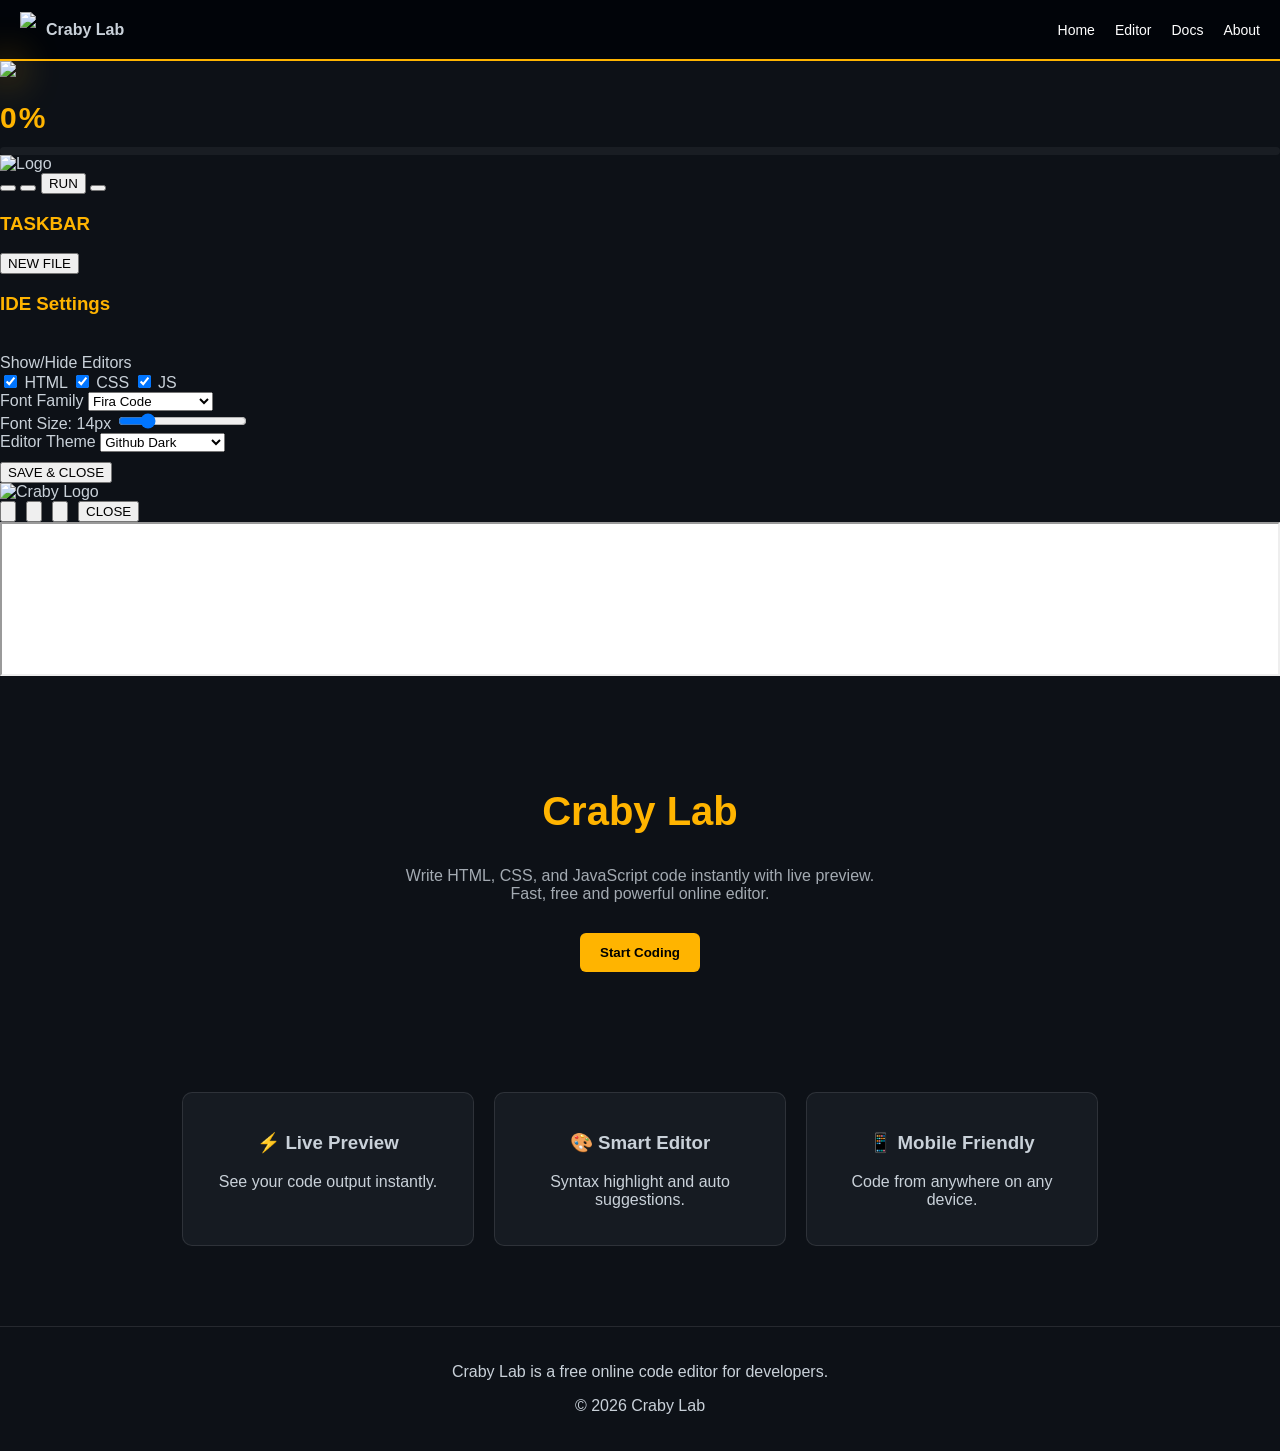
==== index.html @ 6e98ab8b "Update index.html" ====
<!DOCTYPE html>
<html lang="en">
<head>
<meta charset="UTF-8">
<meta name="viewport" content="width=device-width, initial-scale=1.0">

<title>Craby Lab - Online Code Editor</title>

<!-- Favicon -->
<link rel="icon" type="image/png" sizes="32x32" href="/favicon-32.png">
<link rel="icon" type="image/png" sizes="16x16" href="/favicon-16.png">
<link rel="apple-touch-icon" sizes="180x180" href="/apple-touch-icon.png">
<link href="style.css">
  <link src="style.css">
<style>
:root{
  --bg:#0d1117;
  --panel:#161b22;
  --accent:#ffb400;
  --text:#c9d1d9;
}

body{
  margin:0;
  font-family: Arial, sans-serif;
  background:var(--bg);
  color:var(--text);
}

/* TOPBAR */
.topbar{
  display:flex;
  justify-content:space-between;
  align-items:center;
  padding:12px 20px;
  background:#010409;
  border-bottom:2px solid var(--accent);
}

.logo{
  display:flex;
  align-items:center;
  gap:10px;
}

.logo img{
  height:35px;
}

.nav{
  display:flex;
  gap:20px;
}

.nav a{
  color:white;
  text-decoration:none;
  font-size:14px;
}

.nav a:hover{
  color:var(--accent);
}

/* HERO */
.hero{
  text-align:center;
  padding:80px 20px;
}

.hero h1{
  font-size:40px;
  color:var(--accent);
}

.hero p{
  max-width:500px;
  margin:10px auto;
  opacity:0.8;
}

.btn{
  margin-top:20px;
  padding:12px 20px;
  background:var(--accent);
  border:none;
  border-radius:6px;
  cursor:pointer;
  font-weight:bold;
}

.btn:hover{
  background:white;
}

/* FEATURES */
.features{
  display:flex;
  flex-wrap:wrap;
  justify-content:center;
  gap:20px;
  padding:40px 20px;
}

.card{
  background:var(--panel);
  padding:20px;
  border-radius:10px;
  width:250px;
  text-align:center;
  border:1px solid rgba(255,255,255,0.1);
}

/* FOOTER */
.footer{
  text-align:center;
  padding:20px;
  border-top:1px solid rgba(255,255,255,0.1);
  margin-top:40px;
}
</style>
</head>

<body>

<!-- TOPBAR -->
<div class="topbar">
  <div class="logo">
    <img src="https://i.ibb.co/4wn3rb7Y/1000176075-removebg-preview.png">
    <b>Craby Lab</b>
  </div>

  <div class="nav">
    <a href="#">Home</a>
    <a href="editor.html">Editor</a>
    <a href="#">Docs</a>
    <a href="#">About</a>
  </div>
</div>
 <div class="321">
  
<img src="Logo.png"
style="
width:110px;
height:auto;
margin-bottom:20px;
filter:drop-shadow(0 0 20px var(--accent));
animation:premiumFloat 2s ease-in-out infinite;
">

<div style="
font-size:30px;
font-weight:900;
color:var(--accent);
font-family:'Plus Jakarta Sans',sans-serif;
margin-bottom:12px;
letter-spacing:2px;
transform:scale(1);
animation:pctPop 1s ease;
">
<span id="load-val">0</span>%
</div>

<div style="
width:100%;
height:8px;
background:rgba(255,255,255,0.05);
border-radius:20px;
overflow:hidden;
border:1px solid var(--border);
">

<div id="bar-fill"
style="
height:100%;
width:0%;
background:linear-gradient(90deg,var(--accent),#00eaff,var(--accent));
background-size:200% 100%;
box-shadow:0 0 20px var(--accent);
transition:width 0.4s cubic-bezier(0.175,0.885,0.32,1.275);
">
</div>

</div>
</div>
</div>
    <noscript><iframe src="https://www.googletagmanager.com/ns.html?id=GTM-TTVQBL6S"
    height="0" width="0" style="display:none;visibility:hidden"></iframe></noscript>
    <header>
    <div class="logo-container">
        <img src="https://i.ibb.co/4wn3rb7Y/1000176075-removebg-preview.png" alt="Logo">
    </div>
    <div class="header-actions">
        <button class="icon-btn" onclick="beautifyCode()" title="Format Code"><i class="fas fa-magic"></i></button>
        <button class="icon-btn" onclick="exportCode()" title="Download Project"><i class="fas fa-download"></i></button>
        <button id="run-btn" class="icon-btn run-btn" onclick="runCode()"><i class="fas fa-play"></i> RUN</button>
        <button class="icon-btn" onclick="toggleSettings()" title="Settings"><i class="fas fa-sliders-h"></i></button>
    </div>
</header>

<div id="shutter-trigger" onclick="toggleShutter()">
    <i class="fas fa-chevron-right"></i>
</div>

<main class="main-container">
    <div id="editor-grid" class="editor-grid"></div>
</main>

<div id="shutter" class="shutter">
    <div class="shutter-header">
        <h3 style="color: var(--accent);">TASKBAR</h3>
         <div id="taskbar-files"></div>
        <i class="fas fa-times" onclick="toggleShutter()" style="cursor: pointer; color: white;"></i>
    </div>
    <div class="shutter-list">
        <button class="add-btn" onclick="addNewFilePrompt()"><i class="fas fa-plus"></i> NEW FILE</button>
        <div id="shutter-file-list"></div>
    </div>
</div>

<div id="settingsPanel" class="settings-panel">
    <div style="display: flex; justify-content: space-between; align-items: center; margin-bottom: 20px;">
        <h3 style="color: var(--accent);">IDE Settings</h3>
        <i class="fas fa-times" onclick="toggleSettings()" style="cursor: pointer; color: #ff4d4d;"></i>
    </div>

    <div class="s-group">
        <label>Show/Hide Editors</label>
        <div class="checkbox-group">
            <label><input type="checkbox" id="chk-html" checked onchange="updateVisibility()"> HTML</label>
            <label><input type="checkbox" id="chk-css" checked onchange="updateVisibility()"> CSS</label>
            <label><input type="checkbox" id="chk-js" checked onchange="updateVisibility()"> JS</label>
        </div>
    </div>

    <div class="s-group">
        <label>Font Family</label>
        <select id="font-family-sel" onchange="updateThemeAndFont()">
            <option value="'Fira Code', monospace">Fira Code</option>
            <option value="'JetBrains Mono', monospace">JetBrains Mono</option>
            <option value="'Source Code Pro', monospace">Source Code Pro</option>
            <option value="'Roboto Mono', monospace">Roboto Mono</option>
            <option value="'Ubuntu Mono', monospace">Ubuntu Mono</option>
            <option value="'Courier New', monospace">Courier New</option>
        </select>
    </div>

    <div class="s-group">
        <label>Font Size: <span id="font-size-val">14px</span></label>
        <input type="range" id="font-size-range" min="5" max="50" value="14" oninput="updateFontSize(this.value)">
    </div>

    <div class="s-group">
        <label>Editor Theme</label>
        <select id="theme-sel" onchange="updateThemeAndFont()">
            <option value="dark">Github Dark</option>
            <option value="monokai">Monokai Pro</option>
            <option value="dracula">Dracula</option>
            <option value="cyberpunk">Cyberpunk Neon</option>
            <option value="matrix">Matrix Green</option>
            <option value="nord">Nordic Blue</option>
            <option value="midnight">Midnight Deep</option>
            <option value="solarized">Solarized Dark</option>
            <option value="oceanic">Oceanic Blue</option>
            <option value="evergreen">Evergreen Forest</option>
            <option value="midnight_purple">Midnight Purple</option>
            <option value="light">Simple Light</option>
        </select>
    </div>

    <button class="add-btn" onclick="toggleSettings()" style="margin-top: 10px;">SAVE & CLOSE</button>
</div>

<div id="preview-overlay" class="preview-overlay">
    <div class="overlay-header">
        <div class="logo-container">
            <img src="https://i.ibb.co/4wn3rb7Y/1000176075-removebg-preview.png" alt="Craby Logo" height="30">
        </div>
    <div style="display: flex; gap: 10px;">
    <button class="icon-btn" onclick="refreshPreview()"><i class="fas fa-sync-alt"></i></button>
    
    <button class="icon-btn" onclick="setPreviewSize('100%')"><i class="fas fa-desktop"></i></button>
    <button class="icon-btn" onclick="setPreviewSize('375px')"><i class="fas fa-mobile-alt"></i></button>
    <button onclick="closePreview()" class="icon-btn">CLOSE</button>
</div>
  </div>
    <div id="preview-body" style="flex:1; display:flex; justify-content:center; align-items:center; background:#1e1e1e;">
        <iframe id="output-frame" style="width:100%; height:100%; background:white; transition: 0.3s ease;"></iframe>
    </div>
</div>
<script src="1.js"></script>
 </div>

<!-- HERO -->
<section class="hero">
  <h1>Craby Lab</h1>
  <p>Write HTML, CSS, and JavaScript code instantly with live preview. Fast, free and powerful online editor.</p>
  
  <button class="btn" onclick="openEditor()">Start Coding</button>
</section>

<!-- FEATURES -->
<section class="features">
  <div class="card">
    <h3>⚡ Live Preview</h3>
    <p>See your code output instantly.</p>
  </div>

  <div class="card">
    <h3>🎨 Smart Editor</h3>
    <p>Syntax highlight and auto suggestions.</p>
  </div>

  <div class="card">
    <h3>📱 Mobile Friendly</h3>
    <p>Code from anywhere on any device.</p>
  </div>
</section>

<!-- FOOTER -->
<div class="footer">
  <p>Craby Lab is a free online code editor for developers.</p>
  <p>© 2026 Craby Lab</p>
</div>

<script>
function openEditor(){
  window.location.href = "editor.html";
}
</script>

</body>
</html>
---- style.css ----
/* --- 1. CORE LAYOUT --- */
:root {
    --bg-main: #0d1117;
    --bg-panel: #161b22;
    --bg-header: #010409;
    --accent: #ffb400;
    --text-primary: #c9d1d9;
    --border: rgba(255, 255, 255, 0.1);
    --window-header-bg: #21262d;
}


body {
    background: var(--bg-main);
    color: var(--text-primary);
    font-family: 'Plus Jakarta Sans', sans-serif;
    height: 100vh;
    display: flex;
    flex-direction: column;
    overflow: hidden; 
}

/* --- 2. HEADER: FIXED --- */
header {
    height: 60px;
    background: var(--bg-header);
    display: flex;
    justify-content: space-between;
    align-items: center;
    padding: 0 15px;
    border-bottom: 2px solid var(--accent);
    position: sticky; 
    top: 0;
    z-index: 3000; 
}

logo-container { display: flex; align-items: center; gap: 10px; }
.logo-container img { height: 35px; width: auto; }
.logo-text { color: var(--accent); font-weight: 800; font-size: 1.2rem; letter-spacing: 1px; }

.header-actions { display: flex; gap: 10px; align-items: center; }

/* Header Buttons Size Fix */
.icon-btn {
    background: var(--bg-panel);
    border: 1px solid var(--border);
    color: white;
    padding: 8px 14px; /* Balanced size */
    border-radius: 6px;
    cursor: pointer;
    font-size: 14px;
    transition: 0.2s;
    display: flex;
    align-items: center;
    gap: 8px;
}

.icon-btn:hover { background: #1c2128; border-color: var(--accent); }
.icon-btn i { color: var(--accent); }

.run-btn {
    background: rgba(255, 180, 0, 0.1) !important;
    border: 1px solid var(--accent) !important;
    color: var(--accent) !important;
    font-weight: 800;
}

.run-btn:hover { background: var(--accent) !important; color: #000 !important; }

/* --- 3. SMART EDITOR AREA --- */
.main-container {
    flex: 1;
    display: flex;
    flex-direction: column;
    overflow: hidden; 
    padding: 10px;
}

.editor-grid {
    display: flex;
    flex-direction: column;
    height: 100%; 
    gap: 10px;
}

/* --- 4. WINDOW BOX & TEXTAREA --- */
.window-frame {
    background: var(--bg-panel);
    border: 1px solid var(--border);
    border-radius: 8px;
    display: flex;
    flex-direction: column;
    flex: 1; 
    min-height: 40px; 
    overflow: hidden;
    transition: flex 0.3s ease;
}

.window-frame.fullscreen {
    position: fixed;
    top: 60px;
    left: 0;
    width: 100%;
    height: calc(100% - 60px);
    z-index: 500;
}

.window-header {
    background: var(--window-header-bg);
    padding: 8px 15px;
    display: flex;
    justify-content: space-between;
    align-items: center;
    border-bottom: 1px solid var(--border);
    flex-shrink: 0;
}

.window-title { font-size: 11px; font-weight: 800; color: var(--accent); text-transform: uppercase; }

.window-controls { display: flex; gap: 12px; }
.window-controls i { cursor: pointer; font-size: 12px; color: var(--accent); opacity: 0.7; transition: 0.2s; }
.window-controls i:hover { opacity: 1; transform: scale(1.1); }

.window-body { flex: 1; display: flex; }

/* --- SYNTAX GLOW COLORS --- */

.tag { 
    color: #ff7b72; 
    text-shadow: 0 0 8px rgba(255, 123, 114, 0.5); 
    font-weight: bold;
}

.attr { 
    color: #79c0ff; 
    text-shadow: 0 0 8px rgba(121, 192, 255, 0.5); 
}

.keyword { 
    color: #d2a8ff; 
    text-shadow: 0 0 10px rgba(210, 168, 255, 0.6); 
    font-weight: bold;
}

.string { 
    color: #a5d6ff; 
    text-shadow: 0 0 5px rgba(165, 214, 255, 0.4); 
}

.number { 
    color: #f0883e; 
    text-shadow: 0 0 8px rgba(240, 136, 62, 0.5); 
}

/* --- TEXTAREA OVERLAY FOR GLOW --- */
.highlight-layer {
    position: absolute;
    top: 0;
    left: 0;
    width: 100%;
    height: 100%;
    padding: 12px; /* textarea च्या padding शी मॅच करा */
    pointer-events: none; /* क्लिक textarea वर व्हावे म्हणून */
    white-space: pre;
    font-family: 'Fira Code', monospace;
    font-size: 14px;
    line-height: 1.5;
    overflow: hidden;
    z-index: 1;
}

.input-layer {
    position: relative;
    z-index: 2;
    color: transparent !important; /* ओरिजिनल टेक्स्ट लपवण्यासाठी */
    caret-color: #ffb400; /* फक्त कर्सर दिसेल */
    background: transparent !important;
}
textarea {
    flex: 1;
    width: 100%;
    background: rgba(255, 255, 255, 0.03);
    backdrop-filter: blur(5px);
    -webkit-backdrop-filter: blur(5px);
    border: none;
    color: #9cdcfe;
    padding: 12px;
    font-family: 'Fira Code', monospace;
    font-size: 14px;
    line-height: 1.5;
    outline: none;
    resize: none;
    white-space: pre;
    overflow: auto;
    text-shadow: 0 0 8px rgba(156, 221, 254, 0.4);
    transition: all 0.3s ease;
}

textarea:focus {
    background: rgba(255, 255, 255, 0.05);
    text-shadow: 0 0 12px rgba(156, 221, 254, 0.6);
}

/* --- 5. SHUTTER (LEFT SLIDER) --- */
#shutter-trigger {
    position: fixed;
    left: 0;
    top: 50%;
    transform: translateY(-50%);
    background: var(--accent);
    color: #000;
    padding: 15px 8px;
    border-radius: 0 8px 8px 0;
    z-index: 2500; 
    cursor: pointer;
    transition: left 0.3s ease;
}

.shutter.open { left: 0; }

.shutter-header {
    display: flex; 
    justify-content: space-between; 
    align-items: center;
    padding: 15px; 
    border-bottom: 1px solid var(--border);
}

.shutter-list { padding: 15px; }

.add-btn {
    width: 100%; 
    padding: 12px; 
    background: var(--accent); 
    border: none; 
    border-radius: 6px; 
    font-weight: bold; 
    cursor: pointer;
    margin-bottom: 15px;
}

/* --- 6. SETTINGS PANEL (RIGHT SLIDER) --- */

.settings-panel.open { right: 0; }

.s-group { margin-bottom: 20px; }
.s-group label { display: block; font-size: 11px; color: #8b949e; margin-bottom: 8px; font-weight: bold; text-transform: uppercase; }
.s-group select, .s-group input {
    width: 100%;
    background: #0d1117;
    border: 1px solid var(--border);
    color: white;
    padding: 10px;
    border-radius: 6px;
    outline: none;
}
.checkbox-group { display: flex; gap: 15px; }
.checkbox-group label { display: flex; align-items: center; gap: 6px; font-size: 13px; cursor: pointer; }

/* --- 7. PREVIEW OVERLAY --- */
.preview-overlay {
    position: fixed;
    inset: 0;
    background: #fff;
    z-index: 9999;
    display: none;
    flex-direction: column;
}

.overlay-header {
    height: 60px;
    background: var(--bg-panel);
    display: flex;
    justify-content: space-between;
    align-items: center;
    padding: 0 20px;
    border-bottom: 1px solid var(--border);
}
/* --- SHUTTER (LEFT SLIDER) - MODERN TRANSPARENT --- */
.shutter {
    position: fixed;
    left: -320px;
    top: 0;
    width: 300px;
    height: 100%;
    /* Glass Effect: Background with Blur */
    background: rgba(22, 27, 34, 0.7); 
    backdrop-filter: blur(2px); 
    -webkit-backdrop-filter: blur(2px);
    border-right: 1.5px solid var(--accent);
    transition: left 0.4s cubic-bezier(0.4, 0, 0.2, 1);
    z-index: 4000; 
    padding: 0;
    box-shadow: 10px 0 30px rgba(0, 0, 0, 0.5);
}

.shutter.open { 
    left: 0; 
}

/* --- SETTINGS PANEL (RIGHT SLIDER) - MODERN TRANSPARENT --- */
.settings-panel {
    position: fixed;
    right: -320px;
    top: 0;
    width: 300px;
    height: 100%;
    /* Glass Effect: Background with Blur */
    background: rgba(22, 27, 34, 0.7); 
    backdrop-filter: blur(2px);
    -webkit-backdrop-filter: blur(2px);
    border-left: 1.5px solid var(--accent);
    transition: right 0.4s cubic-bezier(0.4, 0, 0.2, 1);
    z-index: 4000; 
    padding: 20px;
    box-shadow: -10px 0 30px rgba(0, 0, 0, 0.5);
}

.settings-panel.open { 
    right: 0; 
}

/* --- SHUTTER TRIGGER BUTTON (UPGRADED) --- */
#shutter-trigger {
    position: fixed;
    left: 0;
    top: 50%;
    transform: translateY(-50%);
    background: var(--accent);
    color: #000;
    padding: 15px 10px;
    border-radius: 0 10px 10px 0;
    z-index: 2500; 
    cursor: pointer;
    box-shadow: 2px 0 10px rgba(255, 180, 0, 0.3);
    transition: all 0.3s ease;
}

#shutter-trigger:hover {
    padding-left: 15px;
    background: #fff;
}

#output-frame { flex: 1; border: none; width: 100%; background: white; }

/* Suggestion Box Fix */
#suggestion-box {
    position: absolute;
    z-index: 5000;
    background: #1c2128;
    border: 1px solid var(--accent);
    border-radius: 4px;
    box-shadow: 0 4px 15px rgba(0,0,0,0.5);
    }
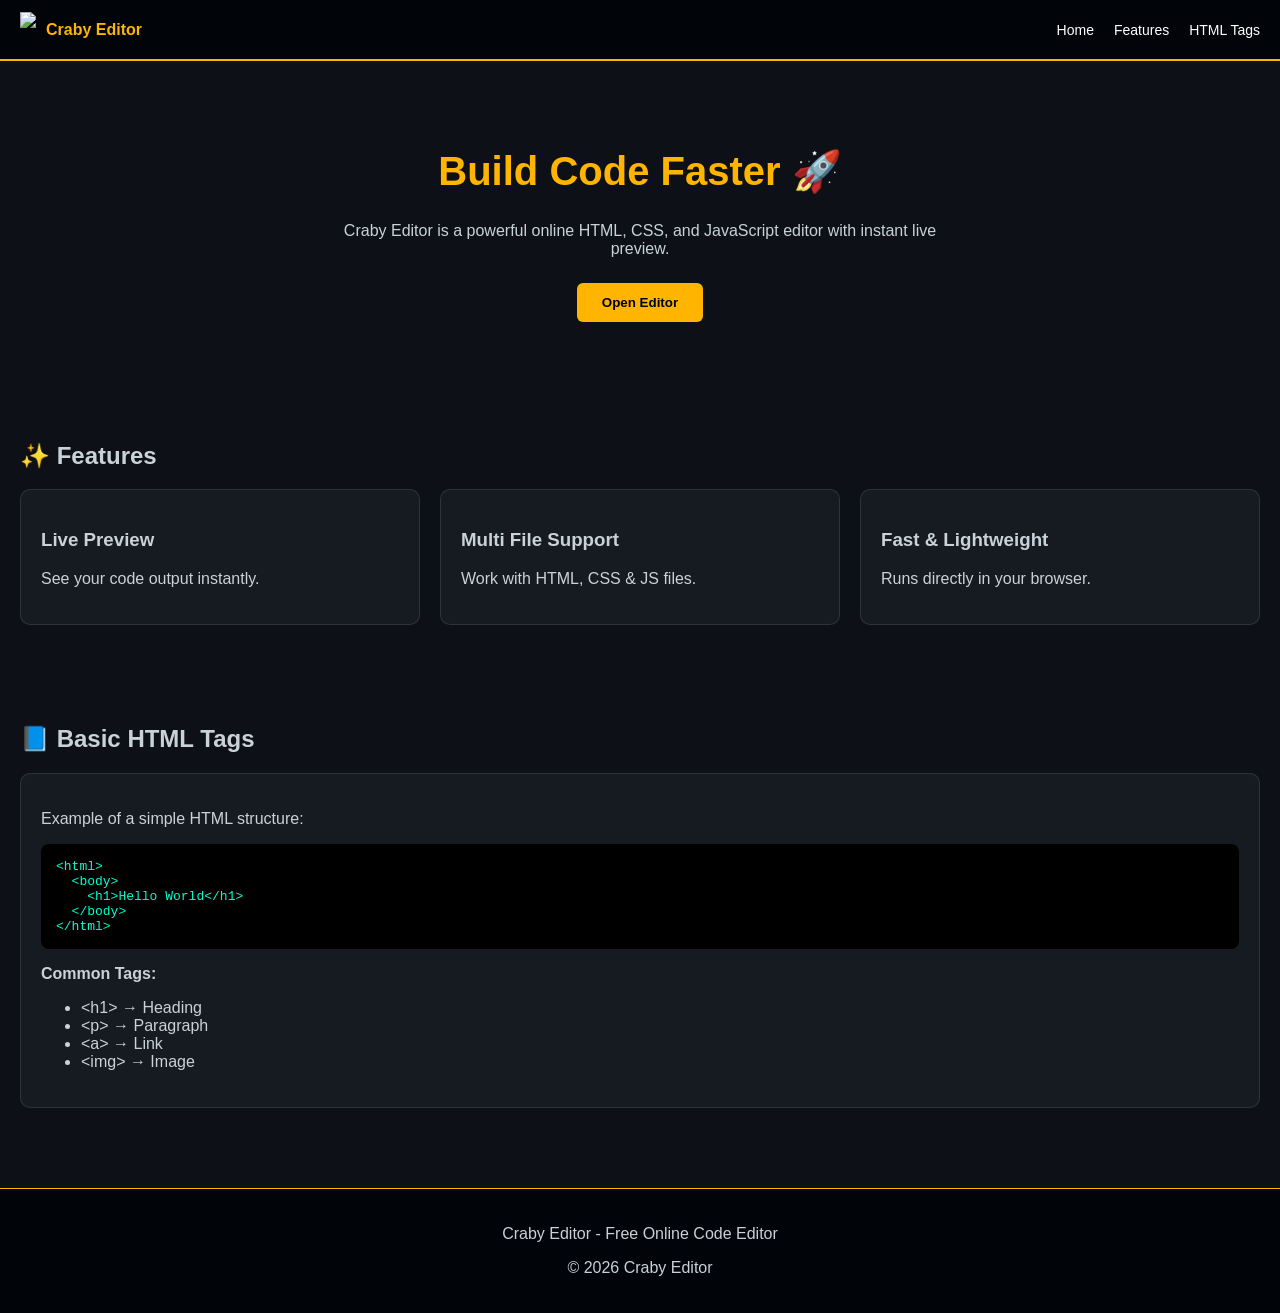
==== commit bed5d83f: "Update index.html" ====
--- a/index.html
+++ b/index.html
@@ -4,119 +4,130 @@
 <meta charset="UTF-8">
 <meta name="viewport" content="width=device-width, initial-scale=1.0">
 
-<title>Craby Lab - Online Code Editor</title>
+<title>Craby Editor - Free Online HTML Editor</title>
+
+<meta name="description" content="Craby Editor is a powerful free online HTML, CSS, and JavaScript editor with live preview.">
 
 <!-- Favicon -->
 <link rel="icon" type="image/png" sizes="32x32" href="/favicon-32.png">
 <link rel="icon" type="image/png" sizes="16x16" href="/favicon-16.png">
 <link rel="apple-touch-icon" sizes="180x180" href="/apple-touch-icon.png">
-<link href="style.css">
-  <link src="style.css">
+<link rel="manifest" href="/site.webmanifest">
+
 <style>
 :root{
-  --bg:#0d1117;
-  --panel:#161b22;
-  --accent:#ffb400;
-  --text:#c9d1d9;
+    --bg:#0d1117;
+    --panel:#161b22;
+    --accent:#ffb400;
+    --text:#c9d1d9;
 }
 
 body{
-  margin:0;
-  font-family: Arial, sans-serif;
-  background:var(--bg);
-  color:var(--text);
+    margin:0;
+    font-family:sans-serif;
+    background:var(--bg);
+    color:var(--text);
 }
 
 /* TOPBAR */
 .topbar{
-  display:flex;
-  justify-content:space-between;
-  align-items:center;
-  padding:12px 20px;
-  background:#010409;
-  border-bottom:2px solid var(--accent);
+    display:flex;
+    justify-content:space-between;
+    align-items:center;
+    padding:12px 20px;
+    background:#010409;
+    border-bottom:2px solid var(--accent);
 }
 
 .logo{
-  display:flex;
-  align-items:center;
-  gap:10px;
+    display:flex;
+    align-items:center;
+    gap:10px;
 }
 
 .logo img{
-  height:35px;
+    height:35px;
+}
+
+.logo span{
+    color:var(--accent);
+    font-weight:bold;
 }
 
 .nav{
-  display:flex;
-  gap:20px;
+    display:flex;
+    gap:20px;
 }
 
 .nav a{
-  color:white;
-  text-decoration:none;
-  font-size:14px;
-}
-
-.nav a:hover{
-  color:var(--accent);
+    color:white;
+    text-decoration:none;
+    font-size:14px;
 }
 
 /* HERO */
 .hero{
-  text-align:center;
-  padding:80px 20px;
+    text-align:center;
+    padding:60px 20px;
 }
 
 .hero h1{
-  font-size:40px;
-  color:var(--accent);
+    font-size:40px;
+    color:var(--accent);
 }
 
 .hero p{
-  max-width:500px;
-  margin:10px auto;
-  opacity:0.8;
+    max-width:600px;
+    margin:auto;
+    margin-top:10px;
 }
 
 .btn{
-  margin-top:20px;
-  padding:12px 20px;
-  background:var(--accent);
-  border:none;
-  border-radius:6px;
-  cursor:pointer;
-  font-weight:bold;
-}
-
-.btn:hover{
-  background:white;
-}
-
-/* FEATURES */
-.features{
-  display:flex;
-  flex-wrap:wrap;
-  justify-content:center;
-  gap:20px;
-  padding:40px 20px;
+    margin-top:25px;
+    padding:12px 25px;
+    background:var(--accent);
+    color:black;
+    border:none;
+    border-radius:6px;
+    cursor:pointer;
+    font-weight:bold;
+}
+
+/* INFO SECTION */
+.section{
+    padding:40px 20px;
+}
+
+.cards{
+    display:grid;
+    grid-template-columns:repeat(auto-fit,minmax(250px,1fr));
+    gap:20px;
 }
 
 .card{
-  background:var(--panel);
-  padding:20px;
-  border-radius:10px;
-  width:250px;
-  text-align:center;
-  border:1px solid rgba(255,255,255,0.1);
+    background:var(--panel);
+    padding:20px;
+    border-radius:10px;
+    border:1px solid rgba(255,255,255,0.1);
+}
+
+/* TAG BOX */
+.code-box{
+    background:black;
+    padding:15px;
+    border-radius:8px;
+    color:#00ffcc;
+    font-family:monospace;
+    margin-top:10px;
 }
 
 /* FOOTER */
 .footer{
-  text-align:center;
-  padding:20px;
-  border-top:1px solid rgba(255,255,255,0.1);
-  margin-top:40px;
+    text-align:center;
+    padding:20px;
+    background:#010409;
+    border-top:1px solid var(--accent);
+    margin-top:40px;
 }
 </style>
 </head>
@@ -125,209 +136,83 @@
 
 <!-- TOPBAR -->
 <div class="topbar">
-  <div class="logo">
-    <img src="https://i.ibb.co/4wn3rb7Y/1000176075-removebg-preview.png">
-    <b>Craby Lab</b>
-  </div>
-
-  <div class="nav">
-    <a href="#">Home</a>
-    <a href="editor.html">Editor</a>
-    <a href="#">Docs</a>
-    <a href="#">About</a>
-  </div>
-</div>
- <div class="321">
-  
-<img src="Logo.png"
-style="
-width:110px;
-height:auto;
-margin-bottom:20px;
-filter:drop-shadow(0 0 20px var(--accent));
-animation:premiumFloat 2s ease-in-out infinite;
-">
-
-<div style="
-font-size:30px;
-font-weight:900;
-color:var(--accent);
-font-family:'Plus Jakarta Sans',sans-serif;
-margin-bottom:12px;
-letter-spacing:2px;
-transform:scale(1);
-animation:pctPop 1s ease;
-">
-<span id="load-val">0</span>%
-</div>
-
-<div style="
-width:100%;
-height:8px;
-background:rgba(255,255,255,0.05);
-border-radius:20px;
-overflow:hidden;
-border:1px solid var(--border);
-">
-
-<div id="bar-fill"
-style="
-height:100%;
-width:0%;
-background:linear-gradient(90deg,var(--accent),#00eaff,var(--accent));
-background-size:200% 100%;
-box-shadow:0 0 20px var(--accent);
-transition:width 0.4s cubic-bezier(0.175,0.885,0.32,1.275);
-">
-</div>
-
-</div>
-</div>
-</div>
-    <noscript><iframe src="https://www.googletagmanager.com/ns.html?id=GTM-TTVQBL6S"
-    height="0" width="0" style="display:none;visibility:hidden"></iframe></noscript>
-    <header>
-    <div class="logo-container">
-        <img src="https://i.ibb.co/4wn3rb7Y/1000176075-removebg-preview.png" alt="Logo">
-    </div>
-    <div class="header-actions">
-        <button class="icon-btn" onclick="beautifyCode()" title="Format Code"><i class="fas fa-magic"></i></button>
-        <button class="icon-btn" onclick="exportCode()" title="Download Project"><i class="fas fa-download"></i></button>
-        <button id="run-btn" class="icon-btn run-btn" onclick="runCode()"><i class="fas fa-play"></i> RUN</button>
-        <button class="icon-btn" onclick="toggleSettings()" title="Settings"><i class="fas fa-sliders-h"></i></button>
-    </div>
-</header>
-
-<div id="shutter-trigger" onclick="toggleShutter()">
-    <i class="fas fa-chevron-right"></i>
-</div>
-
-<main class="main-container">
-    <div id="editor-grid" class="editor-grid"></div>
-</main>
-
-<div id="shutter" class="shutter">
-    <div class="shutter-header">
-        <h3 style="color: var(--accent);">TASKBAR</h3>
-         <div id="taskbar-files"></div>
-        <i class="fas fa-times" onclick="toggleShutter()" style="cursor: pointer; color: white;"></i>
-    </div>
-    <div class="shutter-list">
-        <button class="add-btn" onclick="addNewFilePrompt()"><i class="fas fa-plus"></i> NEW FILE</button>
-        <div id="shutter-file-list"></div>
-    </div>
-</div>
-
-<div id="settingsPanel" class="settings-panel">
-    <div style="display: flex; justify-content: space-between; align-items: center; margin-bottom: 20px;">
-        <h3 style="color: var(--accent);">IDE Settings</h3>
-        <i class="fas fa-times" onclick="toggleSettings()" style="cursor: pointer; color: #ff4d4d;"></i>
-    </div>
-
-    <div class="s-group">
-        <label>Show/Hide Editors</label>
-        <div class="checkbox-group">
-            <label><input type="checkbox" id="chk-html" checked onchange="updateVisibility()"> HTML</label>
-            <label><input type="checkbox" id="chk-css" checked onchange="updateVisibility()"> CSS</label>
-            <label><input type="checkbox" id="chk-js" checked onchange="updateVisibility()"> JS</label>
-        </div>
-    </div>
-
-    <div class="s-group">
-        <label>Font Family</label>
-        <select id="font-family-sel" onchange="updateThemeAndFont()">
-            <option value="'Fira Code', monospace">Fira Code</option>
-            <option value="'JetBrains Mono', monospace">JetBrains Mono</option>
-            <option value="'Source Code Pro', monospace">Source Code Pro</option>
-            <option value="'Roboto Mono', monospace">Roboto Mono</option>
-            <option value="'Ubuntu Mono', monospace">Ubuntu Mono</option>
-            <option value="'Courier New', monospace">Courier New</option>
-        </select>
-    </div>
-
-    <div class="s-group">
-        <label>Font Size: <span id="font-size-val">14px</span></label>
-        <input type="range" id="font-size-range" min="5" max="50" value="14" oninput="updateFontSize(this.value)">
-    </div>
-
-    <div class="s-group">
-        <label>Editor Theme</label>
-        <select id="theme-sel" onchange="updateThemeAndFont()">
-            <option value="dark">Github Dark</option>
-            <option value="monokai">Monokai Pro</option>
-            <option value="dracula">Dracula</option>
-            <option value="cyberpunk">Cyberpunk Neon</option>
-            <option value="matrix">Matrix Green</option>
-            <option value="nord">Nordic Blue</option>
-            <option value="midnight">Midnight Deep</option>
-            <option value="solarized">Solarized Dark</option>
-            <option value="oceanic">Oceanic Blue</option>
-            <option value="evergreen">Evergreen Forest</option>
-            <option value="midnight_purple">Midnight Purple</option>
-            <option value="light">Simple Light</option>
-        </select>
-    </div>
-
-    <button class="add-btn" onclick="toggleSettings()" style="margin-top: 10px;">SAVE & CLOSE</button>
-</div>
-
-<div id="preview-overlay" class="preview-overlay">
-    <div class="overlay-header">
-        <div class="logo-container">
-            <img src="https://i.ibb.co/4wn3rb7Y/1000176075-removebg-preview.png" alt="Craby Logo" height="30">
-        </div>
-    <div style="display: flex; gap: 10px;">
-    <button class="icon-btn" onclick="refreshPreview()"><i class="fas fa-sync-alt"></i></button>
-    
-    <button class="icon-btn" onclick="setPreviewSize('100%')"><i class="fas fa-desktop"></i></button>
-    <button class="icon-btn" onclick="setPreviewSize('375px')"><i class="fas fa-mobile-alt"></i></button>
-    <button onclick="closePreview()" class="icon-btn">CLOSE</button>
-</div>
-  </div>
-    <div id="preview-body" style="flex:1; display:flex; justify-content:center; align-items:center; background:#1e1e1e;">
-        <iframe id="output-frame" style="width:100%; height:100%; background:white; transition: 0.3s ease;"></iframe>
-    </div>
-</div>
-<script src="1.js"></script>
- </div>
+    <div class="logo">
+        <img src="https://i.ibb.co/4wn3rb7Y/1000176075-removebg-preview.png">
+        <span>Craby Editor</span>
+    </div>
+
+    <div class="nav">
+        <a href="#">Home</a>
+        <a href="#features">Features</a>
+        <a href="#tags">HTML Tags</a>
+    </div>
+</div>
 
 <!-- HERO -->
-<section class="hero">
-  <h1>Craby Lab</h1>
-  <p>Write HTML, CSS, and JavaScript code instantly with live preview. Fast, free and powerful online editor.</p>
-  
-  <button class="btn" onclick="openEditor()">Start Coding</button>
-</section>
+<div class="hero">
+    <h1>Build Code Faster 🚀</h1>
+    <p>Craby Editor is a powerful online HTML, CSS, and JavaScript editor with instant live preview.</p>
+
+    <button class="btn" onclick="openEditor()">Open Editor</button>
+</div>
 
 <!-- FEATURES -->
-<section class="features">
-  <div class="card">
-    <h3>⚡ Live Preview</h3>
-    <p>See your code output instantly.</p>
-  </div>
-
-  <div class="card">
-    <h3>🎨 Smart Editor</h3>
-    <p>Syntax highlight and auto suggestions.</p>
-  </div>
-
-  <div class="card">
-    <h3>📱 Mobile Friendly</h3>
-    <p>Code from anywhere on any device.</p>
-  </div>
-</section>
+<div class="section" id="features">
+    <h2>✨ Features</h2>
+    <div class="cards">
+        <div class="card">
+            <h3>Live Preview</h3>
+            <p>See your code output instantly.</p>
+        </div>
+
+        <div class="card">
+            <h3>Multi File Support</h3>
+            <p>Work with HTML, CSS & JS files.</p>
+        </div>
+
+        <div class="card">
+            <h3>Fast & Lightweight</h3>
+            <p>Runs directly in your browser.</p>
+        </div>
+    </div>
+</div>
+
+<!-- HTML TAGS INFO -->
+<div class="section" id="tags">
+    <h2>📘 Basic HTML Tags</h2>
+
+    <div class="card">
+        <p>Example of a simple HTML structure:</p>
+
+        <div class="code-box">
+&lt;html&gt;<br>
+&nbsp;&nbsp;&lt;body&gt;<br>
+&nbsp;&nbsp;&nbsp;&nbsp;&lt;h1&gt;Hello World&lt;/h1&gt;<br>
+&nbsp;&nbsp;&lt;/body&gt;<br>
+&lt;/html&gt;
+        </div>
+
+        <p><b>Common Tags:</b></p>
+        <ul>
+            <li>&lt;h1&gt; → Heading</li>
+            <li>&lt;p&gt; → Paragraph</li>
+            <li>&lt;a&gt; → Link</li>
+            <li>&lt;img&gt; → Image</li>
+        </ul>
+    </div>
+</div>
 
 <!-- FOOTER -->
 <div class="footer">
-  <p>Craby Lab is a free online code editor for developers.</p>
-  <p>© 2026 Craby Lab</p>
+    <p>Craby Editor - Free Online Code Editor</p>
+    <p>© 2026 Craby Editor</p>
 </div>
 
 <script>
 function openEditor(){
-  window.location.href = "editor.html";
+    window.location.href = "https://craby-editor.vercel.app/";
 }
 </script>
 
 </body>
-</html>
+</html>
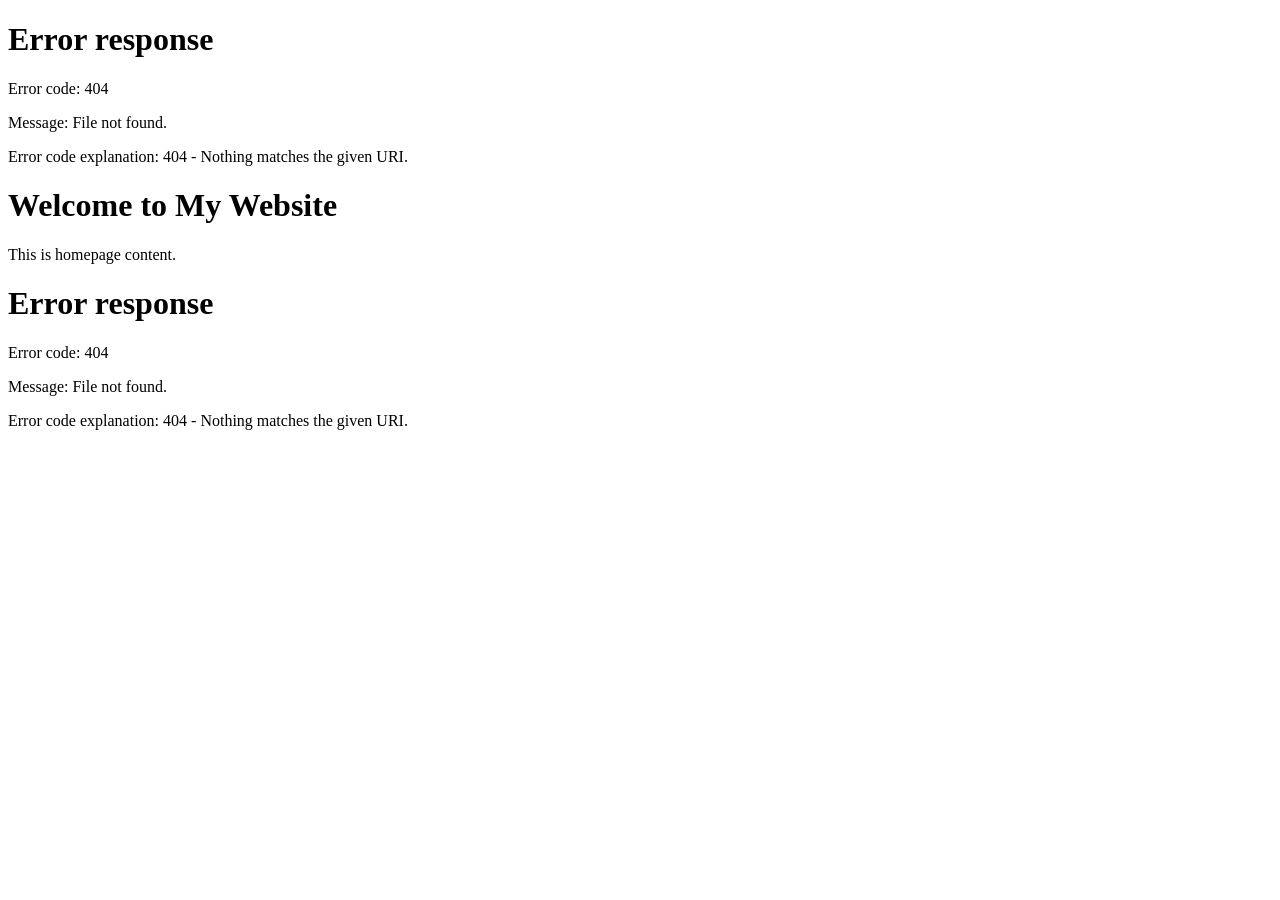
==== commit ffe9f4ee: "Create index.html" ====
--- a/index.html
+++ b/index.html
@@ -1,218 +1,39 @@
 <!DOCTYPE html>
 <html lang="en">
 <head>
-<meta charset="UTF-8">
-<meta name="viewport" content="width=device-width, initial-scale=1.0">
-
-<title>Craby Editor - Free Online HTML Editor</title>
-
-<meta name="description" content="Craby Editor is a powerful free online HTML, CSS, and JavaScript editor with live preview.">
-
-<!-- Favicon -->
-<link rel="icon" type="image/png" sizes="32x32" href="/favicon-32.png">
-<link rel="icon" type="image/png" sizes="16x16" href="/favicon-16.png">
-<link rel="apple-touch-icon" sizes="180x180" href="/apple-touch-icon.png">
-<link rel="manifest" href="/site.webmanifest">
-
-<style>
-:root{
-    --bg:#0d1117;
-    --panel:#161b22;
-    --accent:#ffb400;
-    --text:#c9d1d9;
-}
-
-body{
-    margin:0;
-    font-family:sans-serif;
-    background:var(--bg);
-    color:var(--text);
-}
-
-/* TOPBAR */
-.topbar{
-    display:flex;
-    justify-content:space-between;
-    align-items:center;
-    padding:12px 20px;
-    background:#010409;
-    border-bottom:2px solid var(--accent);
-}
-
-.logo{
-    display:flex;
-    align-items:center;
-    gap:10px;
-}
-
-.logo img{
-    height:35px;
-}
-
-.logo span{
-    color:var(--accent);
-    font-weight:bold;
-}
-
-.nav{
-    display:flex;
-    gap:20px;
-}
-
-.nav a{
-    color:white;
-    text-decoration:none;
-    font-size:14px;
-}
-
-/* HERO */
-.hero{
-    text-align:center;
-    padding:60px 20px;
-}
-
-.hero h1{
-    font-size:40px;
-    color:var(--accent);
-}
-
-.hero p{
-    max-width:600px;
-    margin:auto;
-    margin-top:10px;
-}
-
-.btn{
-    margin-top:25px;
-    padding:12px 25px;
-    background:var(--accent);
-    color:black;
-    border:none;
-    border-radius:6px;
-    cursor:pointer;
-    font-weight:bold;
-}
-
-/* INFO SECTION */
-.section{
-    padding:40px 20px;
-}
-
-.cards{
-    display:grid;
-    grid-template-columns:repeat(auto-fit,minmax(250px,1fr));
-    gap:20px;
-}
-
-.card{
-    background:var(--panel);
-    padding:20px;
-    border-radius:10px;
-    border:1px solid rgba(255,255,255,0.1);
-}
-
-/* TAG BOX */
-.code-box{
-    background:black;
-    padding:15px;
-    border-radius:8px;
-    color:#00ffcc;
-    font-family:monospace;
-    margin-top:10px;
-}
-
-/* FOOTER */
-.footer{
-    text-align:center;
-    padding:20px;
-    background:#010409;
-    border-top:1px solid var(--accent);
-    margin-top:40px;
-}
-</style>
+    <meta charset="UTF-8">
+    <meta name="viewport" content="width=device-width, initial-scale=1.0">
+    <title>My Website</title>
 </head>
-
 <body>
 
-<!-- TOPBAR -->
-<div class="topbar">
-    <div class="logo">
-        <img src="https://i.ibb.co/4wn3rb7Y/1000176075-removebg-preview.png">
-        <span>Craby Editor</span>
-    </div>
+    <!-- Header Load -->
+    <div id="header"></div>
 
-    <div class="nav">
-        <a href="#">Home</a>
-        <a href="#features">Features</a>
-        <a href="#tags">HTML Tags</a>
-    </div>
-</div>
+    <!-- Main Content -->
+    <main>
+        <h1>Welcome to My Website</h1>
+        <p>This is homepage content.</p>
+    </main>
 
-<!-- HERO -->
-<div class="hero">
-    <h1>Build Code Faster 🚀</h1>
-    <p>Craby Editor is a powerful online HTML, CSS, and JavaScript editor with instant live preview.</p>
+    <!-- Footer Load -->
+    <div id="footer"></div>
 
-    <button class="btn" onclick="openEditor()">Open Editor</button>
-</div>
+    <script>
+        // Load Header
+        fetch("assets/header.html")
+            .then(response => response.text())
+            .then(data => {
+                document.getElementById("header").innerHTML = data;
+            });
 
-<!-- FEATURES -->
-<div class="section" id="features">
-    <h2>✨ Features</h2>
-    <div class="cards">
-        <div class="card">
-            <h3>Live Preview</h3>
-            <p>See your code output instantly.</p>
-        </div>
-
-        <div class="card">
-            <h3>Multi File Support</h3>
-            <p>Work with HTML, CSS & JS files.</p>
-        </div>
-
-        <div class="card">
-            <h3>Fast & Lightweight</h3>
-            <p>Runs directly in your browser.</p>
-        </div>
-    </div>
-</div>
-
-<!-- HTML TAGS INFO -->
-<div class="section" id="tags">
-    <h2>📘 Basic HTML Tags</h2>
-
-    <div class="card">
-        <p>Example of a simple HTML structure:</p>
-
-        <div class="code-box">
-&lt;html&gt;<br>
-&nbsp;&nbsp;&lt;body&gt;<br>
-&nbsp;&nbsp;&nbsp;&nbsp;&lt;h1&gt;Hello World&lt;/h1&gt;<br>
-&nbsp;&nbsp;&lt;/body&gt;<br>
-&lt;/html&gt;
-        </div>
-
-        <p><b>Common Tags:</b></p>
-        <ul>
-            <li>&lt;h1&gt; → Heading</li>
-            <li>&lt;p&gt; → Paragraph</li>
-            <li>&lt;a&gt; → Link</li>
-            <li>&lt;img&gt; → Image</li>
-        </ul>
-    </div>
-</div>
-
-<!-- FOOTER -->
-<div class="footer">
-    <p>Craby Editor - Free Online Code Editor</p>
-    <p>© 2026 Craby Editor</p>
-</div>
-
-<script>
-function openEditor(){
-    window.location.href = "https://craby-editor.vercel.app/";
-}
-</script>
+        // Load Footer
+        fetch("assets/footer.html")
+            .then(response => response.text())
+            .then(data => {
+                document.getElementById("footer").innerHTML = data;
+            });
+    </script>
 
 </body>
 </html>
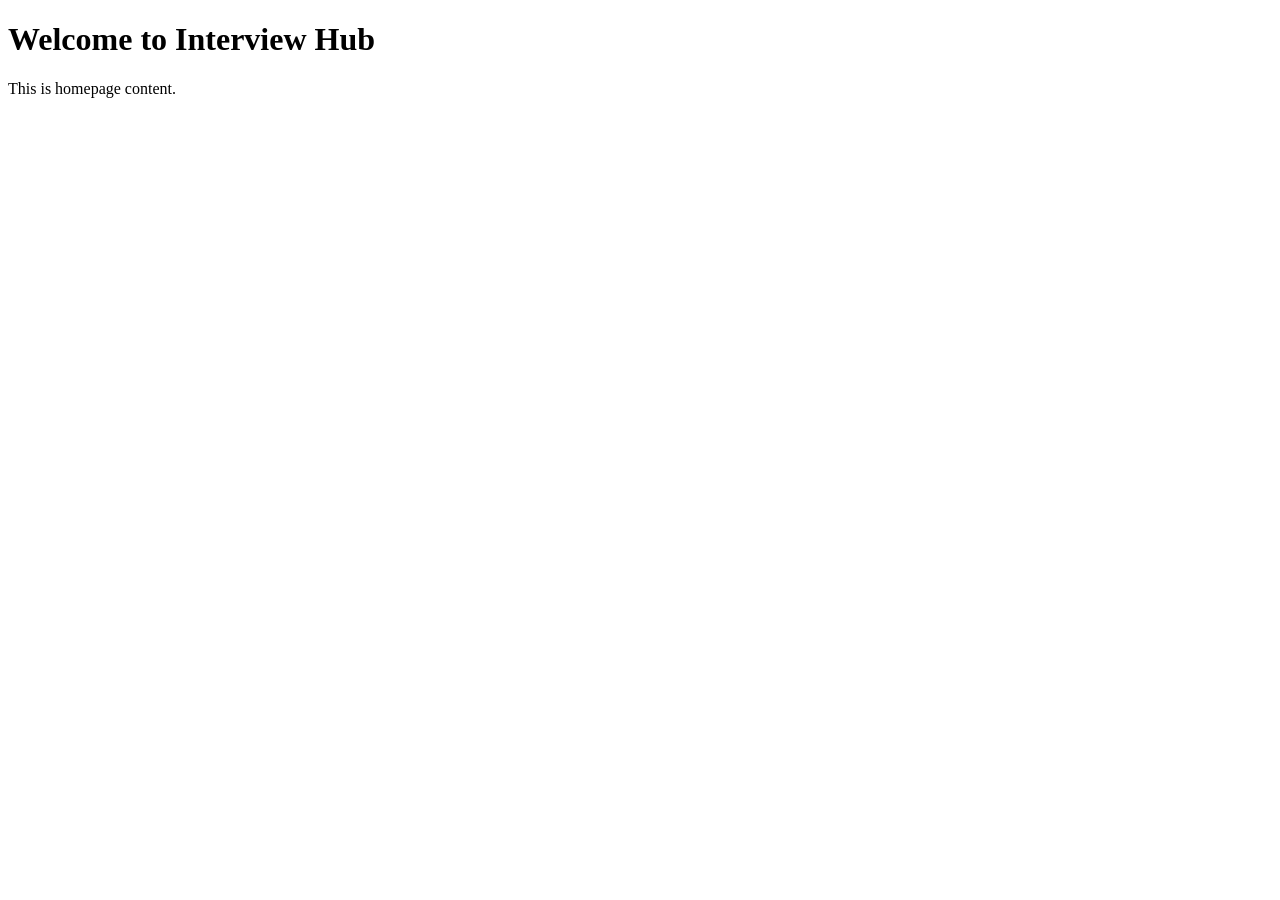
==== commit 705f80e6: "Update index.html" ====
--- a/index.html
+++ b/index.html
@@ -3,7 +3,7 @@
 <head>
     <meta charset="UTF-8">
     <meta name="viewport" content="width=device-width, initial-scale=1.0">
-    <title>My Website</title>
+    <title>Interview Hub</title>
 </head>
 <body>
 
@@ -12,7 +12,7 @@
 
     <!-- Main Content -->
     <main>
-        <h1>Welcome to My Website</h1>
+        <h1>Welcome to Interview Hub</h1>
         <p>This is homepage content.</p>
     </main>
 
@@ -20,18 +20,30 @@
     <div id="footer"></div>
 
     <script>
-        // Load Header
-        fetch("assets/header.html")
-            .then(response => response.text())
+        // Header Load
+        fetch("https://interview-hub.in/Pages/Assets/header.html")
+            .then(response => {
+                if (!response.ok) throw new Error("Header not loaded");
+                return response.text();
+            })
             .then(data => {
                 document.getElementById("header").innerHTML = data;
+            })
+            .catch(error => {
+                console.error("Error loading header:", error);
             });
 
-        // Load Footer
-        fetch("assets/footer.html")
-            .then(response => response.text())
+        // Footer Load
+        fetch("https://interview-hub.in/Pages/Assets/footer.html")
+            .then(response => {
+                if (!response.ok) throw new Error("Footer not loaded");
+                return response.text();
+            })
             .then(data => {
                 document.getElementById("footer").innerHTML = data;
+            })
+            .catch(error => {
+                console.error("Error loading footer:", error);
             });
     </script>
 
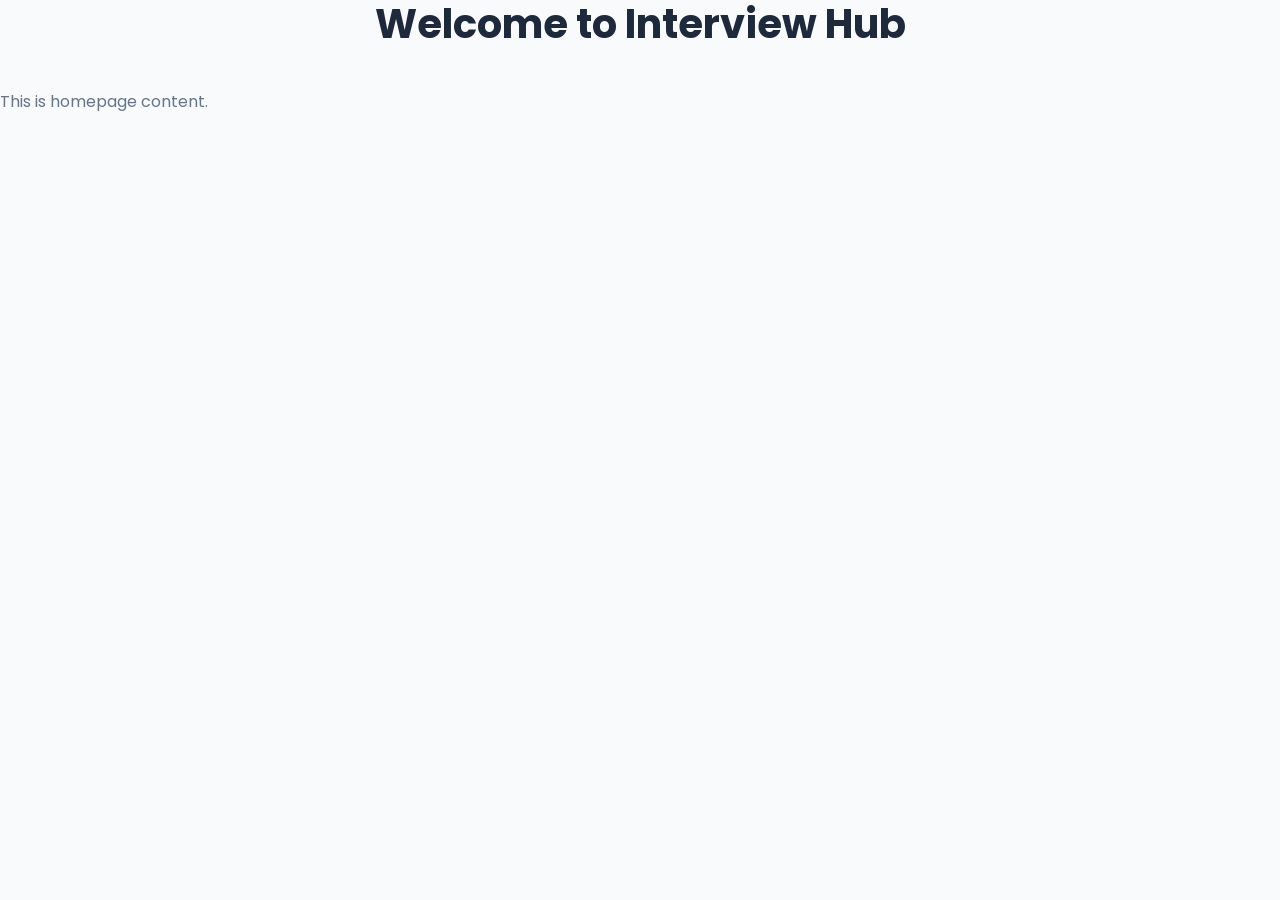
==== commit 137a89cd: "Update index.html" ====
--- a/index.html
+++ b/index.html
@@ -4,6 +4,7 @@
     <meta charset="UTF-8">
     <meta name="viewport" content="width=device-width, initial-scale=1.0">
     <title>Interview Hub</title>
+    <link rel="stylesheet" href="/css/style.css">
 </head>
 <body>
 
@@ -19,32 +20,7 @@
     <!-- Footer Load -->
     <div id="footer"></div>
 
-    <script>
-        // Header Load
-        fetch("https://interview-hub.in/Pages/Assets/header.html")
-            .then(response => {
-                if (!response.ok) throw new Error("Header not loaded");
-                return response.text();
-            })
-            .then(data => {
-                document.getElementById("header").innerHTML = data;
-            })
-            .catch(error => {
-                console.error("Error loading header:", error);
-            });
-
-        // Footer Load
-        fetch("https://interview-hub.in/Pages/Assets/footer.html")
-            .then(response => {
-                if (!response.ok) throw new Error("Footer not loaded");
-                return response.text();
-            })
-            .then(data => {
-                document.getElementById("footer").innerHTML = data;
-            })
-            .catch(error => {
-                console.error("Error loading footer:", error);
-            });
+    <script src="/js/script.js">
     </script>
 
 </body>
--- a/css/style.css
+++ b/css/style.css
@@ -0,0 +1,310 @@
+@import url('https://fonts.googleapis.com/css2?family=Poppins:wght@300;400;500;600;700&display=swap');
+
+/* --- Root Variables (Refined Color Palette) --- */
+:root {
+    --primary-color: #6366f1;    /* Modern Indigo */
+    --secondary-color: #10b981;  /* Emerald Green */
+    --bg-color: #f8fafc;
+    --card-bg: #ffffff;
+    --text-color: #1e293b;
+    --light-text: #64748b;
+    --header-bg: rgba(255, 255, 255, 0.9);
+    --footer-bg: #0f172a;
+    --border-color: #e2e8f0;
+    --shadow: 0 10px 15px -3px rgba(0, 0, 0, 0.1);
+    --code-bg: #1e1e1e;
+}
+
+/* --- Dark Mode Support --- */
+body.dark-theme {
+    --bg-color: #0f172a;
+    --card-bg: #1e293b;
+    --text-color: #f1f5f9;
+    --light-text: #94a3b8;
+    --header-bg: rgba(30, 41, 59, 0.9);
+    --border-color: #334155;
+    --code-bg: #000000;
+}
+
+/* --- Reset & Global --- */
+* {
+    margin: 0;
+    padding: 0;
+    box-sizing: border-box;
+}
+
+body {
+    font-family: 'Poppins', sans-serif;
+    background-color: var(--bg-color);
+    color: var(--text-color);
+    line-height: 1.7;
+    transition: all 0.3s ease;
+}
+
+/* --- Layout Structure --- */
+.container {
+    width: 100%;
+    max-width: 1100px;
+    margin: 0 auto;
+    padding: 0 20px;
+}
+
+/* --- Header & Navigation --- */
+.header {
+    background: var(--header-bg);
+    backdrop-filter: blur(10px);
+    border-bottom: 1px solid var(--border-color);
+    padding: 12px 0;
+    position: sticky;
+    top: 0;
+    z-index: 1000;
+    width: 100%;
+}
+
+.header-container {
+    display: flex;
+    justify-content: space-between;
+    align-items: center;
+}
+
+.logo-img {
+    height: 35px;
+    display: block;
+}
+
+.nav {
+    display: flex;
+    gap: 25px;
+}
+
+.nav a {
+    text-decoration: none;
+    color: var(--text-color);
+    font-weight: 500;
+    font-size: 0.95rem;
+    transition: color 0.3s ease;
+}
+
+.nav a:hover {
+    color: var(--primary-color);
+}
+
+.header-actions {
+    display: flex;
+    align-items: center;
+    gap: 15px;
+}
+
+.header-actions button {
+    background: var(--border-color);
+    border: none;
+    width: 38px;
+    height: 38px;
+    border-radius: 50%;
+    cursor: pointer;
+    font-size: 1.1rem;
+    display: flex;
+    align-items: center;
+    justify-content: center;
+    color: var(--text-color);
+}
+
+/* --- Main Content Area --- */
+.main-content {
+    min-height: 80vh; /* Khaalcha footer khali rahav mahanun */
+    padding: 50px 0;
+    width: 100%;
+    max-width: 1100px; /* Container sarkhi width */
+    margin: 0 auto;
+}
+
+h1 {
+    font-size: clamp(1.8rem, 5vw, 2.5rem); /* Responsive font */
+    color: var(--text-color);
+    text-align: center;
+    margin-bottom: 40px;
+    font-weight: 700;
+    line-height: 1.2;
+}
+
+h2 {
+    font-size: 1.6rem;
+    color: var(--primary-color);
+    margin: 35px 0 15px;
+}
+
+h3 {
+    font-size: 1.25rem;
+    margin: 25px 0 10px;
+}
+
+p {
+    margin-bottom: 20px;
+    color: var(--light-text);
+}
+
+/* --- Java Code Block & Elements --- */
+pre {
+    background: var(--code-bg);
+    color: #e2e8f0;
+    padding: 20px;
+    border-radius: 12px;
+    overflow-x: auto;
+    font-family: 'Consolas', monospace;
+    font-size: 0.9rem;
+    margin: 25px 0;
+    box-shadow: 0 4px 12px rgba(0,0,0,0.2);
+    border: 1px solid var(--border-color);
+}
+
+code {
+    font-family: monospace;
+    background: rgba(99, 102, 241, 0.1);
+    color: var(--primary-color);
+    padding: 2px 6px;
+    border-radius: 4px;
+}
+
+/* --- Tables --- */
+.table-wrapper {
+    overflow-x: auto; /* Mobile sathi table scroll */
+    margin: 30px 0;
+}
+
+table {
+    width: 100%;
+    border-collapse: collapse;
+    background: var(--card-bg);
+    border-radius: 10px;
+    overflow: hidden;
+    box-shadow: var(--shadow);
+}
+
+th, td {
+    padding: 15px;
+    text-align: left;
+    border-bottom: 1px solid var(--border-color);
+}
+
+th {
+    background-color: var(--primary-color);
+    color: white;
+    text-transform: uppercase;
+    font-size: 0.85rem;
+    letter-spacing: 1px;
+}
+
+/* --- Lists --- */
+ul, ol {
+    margin: 20px 0 20px 25px;
+}
+
+li {
+    margin-bottom: 10px;
+    padding-left: 5px;
+}
+
+/* --- Footer Styling (Center Aligned & Stacked) --- */
+.footer {
+    background: var(--footer-bg);
+    color: #f8fafc;
+    padding: 50px 0 30px;
+    margin-top: 80px;
+    width: 100%;
+}
+
+.footer-top {
+    /* Grid ऐवजी Flex वापरून सगळं सेंटरला घेतलं आहे */
+    display: flex;
+    flex-direction: column; 
+    align-items: center;    /* आडव्या बाजूने सेंटर */
+    text-align: center;     /* मजकूर सेंटर */
+    gap: 40px;              /* प्रत्येक कॉलममध्ये अंतर */
+    margin-bottom: 40px;
+}
+
+.footer-col {
+    width: 100%;
+    max-width: 400px;       /* मजकूर जास्त पसरू नये म्हणून */
+}
+
+.footer-col h3, 
+.footer-col h4 {
+    color: #fff;
+    margin-bottom: 15px;
+    font-size: 1.4rem;
+    position: relative;
+    padding-bottom: 10px;
+}
+
+/* हेडलाईनच्या खाली छोटी बॉर्डर (Design साठी) */
+.footer-col h3::after,
+.footer-col h4::after {
+    content: '';
+    position: absolute;
+    bottom: 0;
+    left: 50%;
+    transform: translateX(-50%);
+    width: 50px;
+    height: 2px;
+    background: var(--primary-color);
+}
+
+.footer-col a {
+    color: #94a3b8;
+    text-decoration: none;
+    display: block;         /* एका खाली एक दिसण्यासाठी */
+    margin-bottom: 12px;
+    transition: all 0.3s ease;
+}
+
+.footer-col a:hover {
+    color: var(--primary-color);
+    transform: translateY(-2px); /* थोडा वर सरकेल */
+}
+
+.footer-bottom {
+    text-align: center;
+    border-top: 1px solid #1e293b;
+    padding-top: 30px;
+    color: #64748b;
+    display: flex;
+    flex-direction: column; /* कॉपीराइट मजकूर सुद्धा एका खाली एक */
+    gap: 10px;
+}
+
+.footer-bottom small {
+    word-break: break-all;  /* मोठी लिंक असेल तर कट होऊन खाली येईल */
+    opacity: 0.7;
+}
+
+/* Mobile साठी सुटसुटीत पॅडिंग */
+@media (max-width: 768px) {
+    .footer {
+        padding: 40px 20px;
+    }
+}
+/* --- Responsive Menu (Mobile) --- */
+@media (max-width: 768px) {
+    #menu-btn { display: flex; }
+
+    .nav {
+        display: none;
+        position: absolute;
+        top: 100%;
+        left: 0;
+        width: 100%;
+        background: var(--card-bg);
+        flex-direction: column;
+        padding: 30px;
+        gap: 20px;
+        box-shadow: 0 15px 30px rgba(0,0,0,0.1);
+        border-bottom: 2px solid var(--primary-color);
+    }
+
+    .nav.active { display: flex; }
+
+    .main-content {
+        padding: 30px 15px;
+    }
+}
